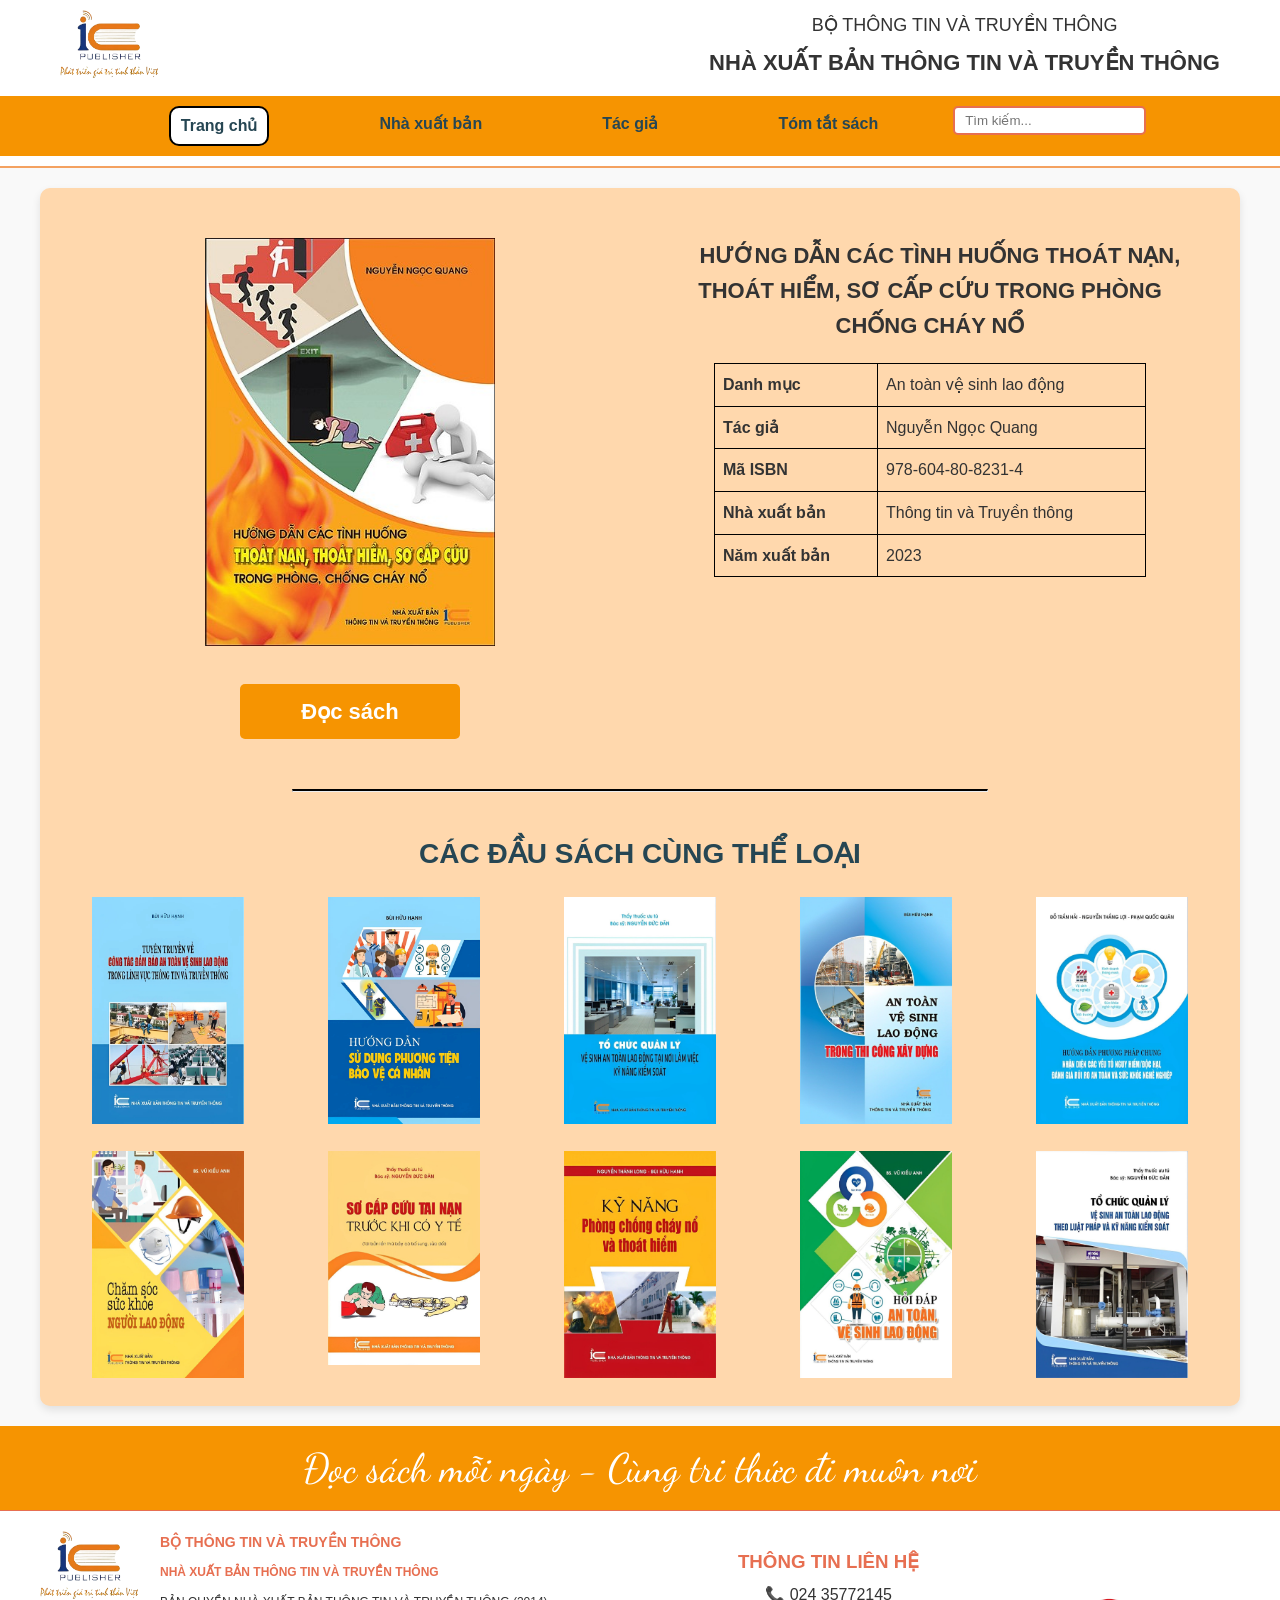
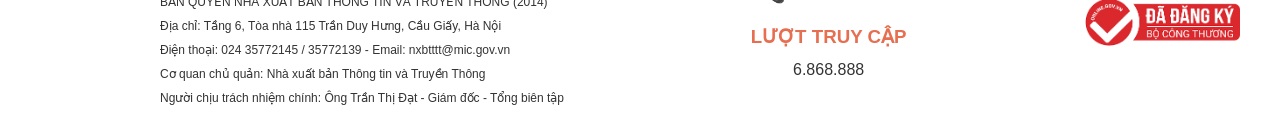
==== index.html @ b77275e0 "first commit" ====
<!DOCTYPE html>
<html lang="vi">

<head>
  <meta charset="UTF-8">
  <meta name="viewport" content="width=device-width, initial-scale=1.0">
  <title>Tác giả</title>
  <link rel="stylesheet" href="styles.css">
  <link rel="preconnect" href="https://fonts.googleapis.com">
  <link rel="preconnect" href="https://fonts.gstatic.com" crossorigin>
  <link href="https://fonts.googleapis.com/css2?family=Dancing+Script:wght@400..700&display=swap" rel="stylesheet">
</head>

<body>
  <header>
    <div class="header-content">
      <div class="logo">
        <a href="index.html"><img src="img/logo.png" alt="Logo"></a>
      </div>
      <div class="title">
        <p style="font-size: 18px;">BỘ THÔNG TIN VÀ TRUYỀN THÔNG</p>
        <h2 style="font-size: 22px;">NHÀ XUẤT BẢN THÔNG TIN VÀ TRUYỀN THÔNG</h2>
      </div>
    </div>
    <nav>
      <ul>
        <li class="menu cur-menu"><a href="#">Trang chủ</a></li>
        <li class="menu"><a href="nxb.html">Nhà xuất bản</a></li>
        <li class="menu"><a href="author.html">Tác giả</a></li>
        <li class="menu"><a href="summary.html">Tóm tắt sách</a></li>
        <li>
          <div class="search-bar">
            <input type="text" placeholder="Tìm kiếm...">
          </div>
        </li>
      </ul>
    </nav>
  </header>
  <main style="background-color: #ffd8ad;">
    <section class="introduction">
      <div class="image" style="align-items: center;">
        <img src="img/books/book.jpg" alt="Nhà Xuất Bản" class="book-cover">
        <div class="read-button">
          <a href="./chapters/chapter1.html">Đọc sách</a>
        </div>
      </div>
      <div class="content">
        <h3 class="content-title">HƯỚNG DẪN CÁC TÌNH HUỐNG THOÁT NẠN, THOÁT HIỂM, SƠ CẤP CỨU
          TRONG PHÒNG CHỐNG CHÁY NỔ</h3>
        <div class="table-container">
          <table id="table-content">
            <tbody>
              <th style="font-weight: bold;">Danh mục</th>
              <th>An toàn vệ sinh lao động
              </th>
            </tbody>
            <tbody>
              <td style="font-weight: bold;">Tác giả</td>
              <td>Nguyễn Ngọc Quang
              </td>
            </tbody>
            <tbody>
              <td style="font-weight: bold;">Mã ISBN</td>
              <td>978-604-80-8231-4</td>
            </tbody>
            <td style="font-weight: bold;">Nhà xuất bản</td>
            <td>Thông tin và Truyền thông</td>
            <tbody>
              <td style="font-weight: bold;">Năm xuất bản</td>
              <td>2023</td>
            </tbody>
          </table>
        </div>
      </div>
    </section>
    <hr class="hr">
    <section class="related-books">
      <h2>CÁC ĐẦU SÁCH CÙNG THỂ LOẠI</h2>
      <div class="book-grid">
        <div class="book-item">
          <img src="img/books/book1.jpg" alt="Book 1">
        </div>
        <div class="book-item">
          <img src="img/books/book2.jpg" alt="Book 2">
        </div>
        <div class="book-item">
          <img src="img/books/book3.jpg" alt="Book 3">
        </div>
        <div class="book-item">
          <img src="img/books/book4.jpg" alt="Book 4">
        </div>
        <div class="book-item">
          <img src="img/books/book5.jpg" alt="Book 5">
        </div>
        <div class="book-item">
          <img src="img/books/book6.jpg" alt="Book 6">
        </div>
        <div class="book-item">
          <img src="img/books/book7.jpg" alt="Book 7">
        </div>
        <div class="book-item">
          <img src="img/books/book8.jpg" alt="Book 8">
        </div>
        <div class="book-item">
          <img src="img/books/book9.jpg" alt="Book 9">
        </div>
        <div class="book-item">
          <img src="img/books/book10.jpg" alt="Book 10">
        </div>
      </div>
    </section>
  </main>
  <section class="slogan">
    Đọc sách mỗi ngày - Cùng tri thức đi muôn nơi
  </section>
  <footer>
    <div class="footer-top">
      <div class="footer-logo">
        <img src="img/logo.png" alt="Logo">
      </div>
      <div class="footer-info">
        <h3>BỘ THÔNG TIN VÀ TRUYỀN THÔNG</h3>
        <h4>NHÀ XUẤT BẢN THÔNG TIN VÀ TRUYỀN THÔNG</h4>
        <p>BẢN QUYỀN NHÀ XUẤT BẢN THÔNG TIN VÀ TRUYỀN THÔNG (2014)</p>
        <p>Địa chỉ: Tầng 6, Tòa nhà 115 Trần Duy Hưng, Cầu Giấy, Hà Nội</p>
        <p>Điện thoại: 024 35772145 / 35772139 - Email: nxbtttt@mic.gov.vn</p>
        <p>Cơ quan chủ quản: Nhà xuất bản Thông tin và Truyền Thông</p>
        <p>Người chịu trách nhiệm chính: Ông Trần Thị Đạt - Giám đốc - Tổng biên tập</p>
      </div>
      <div class="footer-contact">
        <div>
          <h3>THÔNG TIN LIÊN HỆ</h3>
          <p>📞 024 35772145</p>
        </div>
        <div>
          <h3>LƯỢT TRUY CẬP</h3>
          <p>6.868.888</p>
        </div>
      </div>
      <div class="container">
        <img class="registered" src="img/registered.png" alt="Đã Đăng Ký">
      </div>
    </div>
  </footer>
</body>
</html>
---- styles.css ----
* {
  margin: 0;
  padding: 0;
  box-sizing: border-box;
}

body {
  font-family: Arial, sans-serif;
  line-height: 1.6;
  background-color: #f9f9f9;
  color: #333;
}

/* Header Styles */
header {
  background-color: #ffffff;
  border-bottom: 2px solid #f4a261;
  padding: 10px 0;
}

.header-content {
  display: flex;
  justify-content: space-between;
  align-items: center;
  max-width: 1200px;
  margin: auto;
  padding: 0 20px;
}

header .logo img {
  width: 100px;
  height: auto;
}

header .title {
  text-align: center;
}

header .title h1,
header .title h2 {
  margin: 5px 0;
}

.search-bar {
  display: flex;
  align-items: center;
}

.search-bar input[type="text"] {
  padding: 5px 10px;
  border: 2px solid #e76f51;
  border-radius: 5px;
  outline: none;
}

.search-bar input[type="text"]:focus {
  border-color: black;
}

nav ul {
  list-style: none;
  display: flex;
  justify-content: center;
  padding: 10px 0;
  background-color: #f69401;
  margin-top: 10px;
}

nav ul li {
  margin: 0 15px;
}

nav ul li a {
  text-decoration: none;
  color: #264653;
  font-weight: bold;
}

nav ul li a:hover {
  text-decoration: underline;
}

main {
  max-width: 1200px;
  margin: 20px auto;
  padding: 20px;
  background-color: #fff;
  box-shadow: 0 4px 8px rgba(0, 0, 0, 0.1);
  border-radius: 10px;
}

.introduction {
  display: flex;
  justify-content: space-between;
  flex-wrap: wrap;
	margin-bottom: 50px;
}

.introduction .image {
  flex: 1;
  align-items: center;
	text-align: center;
}


.introduction .image img {
  max-width: 50%;
}

.book-cover {
	margin-top: 30px;
}

.introduction .content {
  flex: 2;
  max-width: 50%;
  padding-left: 20px;
  padding-right: 20px;
  text-align: justify;
  text-indent: 20px;
	margin-top: 30px;
}

.introduction p {
  margin-bottom: 10px;
  line-height: 1.8;
}

/* Footer Styles */
footer {
  background-color: #ffffff;
  text-align: center;
  border-top: 1px solid #e76f51;
  padding-top: 20px;
  padding-bottom: 10px;
}

.footer-top {
  display: flex;
  justify-content: space-between;
  max-width: 1200px;
  margin: auto;
  padding: 0;
}

.footer-logo img {
  width: 100px;
  height: auto;
}

.footer-info {
  text-align: left;
  flex: 1;
  padding: 0 20px;
  font-size: 12px;
}

.footer-info h3,
.footer-info h4 {
  color: #e76f51;
  margin-bottom: 10px;
}

.footer-info p {
  margin: 5px 0;
}

.footer-contact {
  display: flex;
  flex-direction: column;
  align-items: center;
  justify-content: center;
}

.footer-contact h3 {
  color: #e76f51;
  margin-bottom: 5px;
}

.footer-contact p {
  margin-bottom: 15px;
}

.menu {
  margin-left: 50px;
  margin-right: 50px;
  padding: 5px 10px;
  color: black;
  text-align: center;
  text-decoration: none;
  display: inline-block;
  font-size: 16px;
  cursor: pointer;
}

.slogan {
  background-color: #f69401;
  text-align: center;
  font-size: 40px;
  padding-top: 10px;
  padding-bottom: 10px;
  color: white;
  font-family: "Dancing Script", cursive;
}

.cur-menu {
  border-radius: 10px;
  border: 2px solid;
  background-color: white;
}

.container {
  margin-left: 160px;
  display: flex;
  align-items: center;
  justify-content: center;
}

.registered {
  height: 60px;
}

.content-title {
  text-transform: uppercase;
  text-align: center;
  font-size: 22px;
  margin-bottom: 15px;
}

.table-container {
  display: flex;
  justify-content: center;
  margin: 20px auto;
}

th {
  font-weight: normal;
}

#table-content {
  font-family: Arial, Helvetica, sans-serif;
  border-collapse: collapse;
  width: 80%;
}

#table-content td,
#table-content th {
  border: 1px solid black;
  padding: 8px;
}

#table-content tr:nth-child(even) {
  background-color: #f2f2f2;
}

#table-content tr:hover {
  background-color: #ddd;
}

#table-content th {
  text-align: left;
}

.read-button {
  background-color: #f69401;
  color: white;
  padding: 10px 20px;
  text-align: center;
  margin-top: 30px;
  margin-left: 180px;
  margin-right: 180px;
  font-size: 16px;
  cursor: pointer;
  border-radius: 5px;
}

div .read-button a {
  text-decoration: none;
  color: white;
  font-size: 22px;
  font-weight: bold;
}

.related-books {
  margin-top: 40px;
  text-align: center;
}

.related-books h2 {
  font-size: 28px;
  color: #264653;
  margin-bottom: 20px;
}

.book-grid {
  display: grid;
  grid-template-columns: repeat(5, 1fr);
  gap: 20px;
  justify-content: center;
}

.book-item img {
  width: 70%;
}

.hr{
	border-top: 2px solid black;
	margin: 0 auto;
	width: 60%;
}
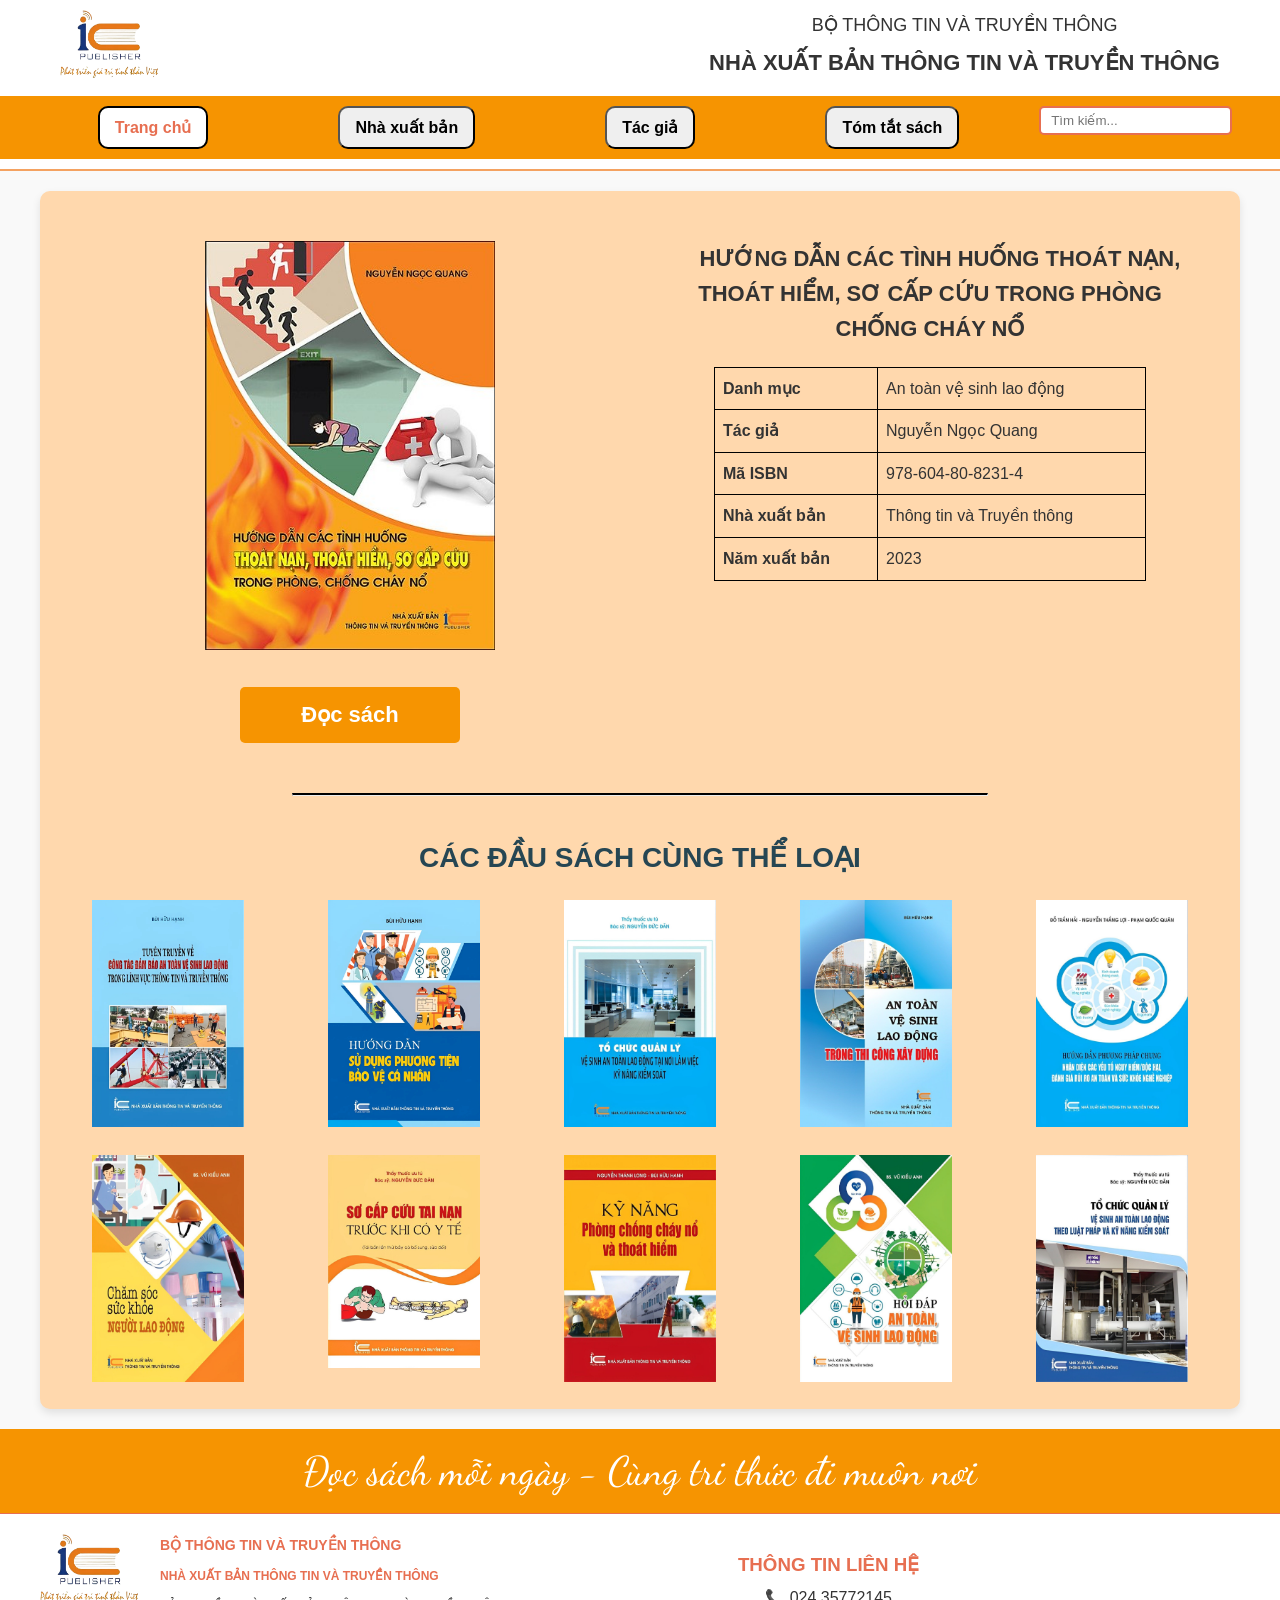
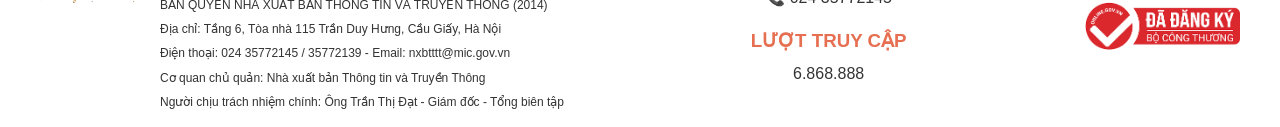
==== commit a3bd5e2c: "update" ====
--- a/index.html
+++ b/index.html
@@ -2,110 +2,112 @@
 <html lang="vi">
 
 <head>
-  <meta charset="UTF-8">
-  <meta name="viewport" content="width=device-width, initial-scale=1.0">
+  <meta charset="UTF-8" />
+  <meta name="viewport" content="width=device-width, initial-scale=1.0" />
   <title>Tác giả</title>
-  <link rel="stylesheet" href="styles.css">
-  <link rel="preconnect" href="https://fonts.googleapis.com">
-  <link rel="preconnect" href="https://fonts.gstatic.com" crossorigin>
-  <link href="https://fonts.googleapis.com/css2?family=Dancing+Script:wght@400..700&display=swap" rel="stylesheet">
+  <link rel="stylesheet" href="styles.css" />
+  <link rel="preconnect" href="https://fonts.googleapis.com" />
+  <link rel="preconnect" href="https://fonts.gstatic.com" crossorigin />
+  <link href="https://fonts.googleapis.com/css2?family=Dancing+Script:wght@400..700&display=swap" rel="stylesheet" />
 </head>
 
 <body>
   <header>
     <div class="header-content">
       <div class="logo">
-        <a href="index.html"><img src="img/logo.png" alt="Logo"></a>
+        <a href="index.html"><img src="img/logo.png" alt="Logo" /></a>
       </div>
       <div class="title">
-        <p style="font-size: 18px;">BỘ THÔNG TIN VÀ TRUYỀN THÔNG</p>
-        <h2 style="font-size: 22px;">NHÀ XUẤT BẢN THÔNG TIN VÀ TRUYỀN THÔNG</h2>
+        <p style="font-size: 18px">BỘ THÔNG TIN VÀ TRUYỀN THÔNG</p>
+        <h2 style="font-size: 22px">
+          NHÀ XUẤT BẢN THÔNG TIN VÀ TRUYỀN THÔNG
+        </h2>
       </div>
     </div>
     <nav>
       <ul>
-        <li class="menu cur-menu"><a href="#">Trang chủ</a></li>
-        <li class="menu"><a href="nxb.html">Nhà xuất bản</a></li>
-        <li class="menu"><a href="author.html">Tác giả</a></li>
-        <li class="menu"><a href="summary.html">Tóm tắt sách</a></li>
+        <li><button onclick="location.href = '#';" class="menu cur-menu">Trang chủ</button></li>
+        <li><button onclick="location.href = 'nxb.html';" class="menu">Nhà xuất bản</button></li>
+        <li><button onclick="location.href = 'author.html';" class="menu">Tác giả</button></li>
+        <li><button onclick="location.href = 'summary.html';" class="menu">Tóm tắt sách</button></li>
         <li>
-          <div class="search-bar">
-            <input type="text" placeholder="Tìm kiếm...">
-          </div>
+          <div class="search-bar"> <input type="text" placeholder="Tìm kiếm..."> </div>
         </li>
       </ul>
     </nav>
   </header>
-  <main style="background-color: #ffd8ad;">
+  <main style="background-color: #ffd8ad">
     <section class="introduction">
-      <div class="image" style="align-items: center;">
-        <img src="img/books/book.jpg" alt="Nhà Xuất Bản" class="book-cover">
+      <div class="image" style="align-items: center">
+        <img src="img/books/book.jpg" alt="Nhà Xuất Bản" class="book-cover" />
         <div class="read-button">
-          <a href="./chapters/chapter1.html">Đọc sách</a>
+          <a href="./chapters/cover.html">
+            <div>Đọc sách</div>
+          </a>
         </div>
       </div>
       <div class="content">
-        <h3 class="content-title">HƯỚNG DẪN CÁC TÌNH HUỐNG THOÁT NẠN, THOÁT HIỂM, SƠ CẤP CỨU
-          TRONG PHÒNG CHỐNG CHÁY NỔ</h3>
+        <h3 class="content-title">
+          HƯỚNG DẪN CÁC TÌNH HUỐNG THOÁT NẠN, THOÁT HIỂM, SƠ CẤP CỨU TRONG
+          PHÒNG CHỐNG CHÁY NỔ
+        </h3>
         <div class="table-container">
           <table id="table-content">
             <tbody>
-              <th style="font-weight: bold;">Danh mục</th>
-              <th>An toàn vệ sinh lao động
-              </th>
+              <th style="font-weight: bold">Danh mục</th>
+              <th>An toàn vệ sinh lao động</th>
             </tbody>
             <tbody>
-              <td style="font-weight: bold;">Tác giả</td>
-              <td>Nguyễn Ngọc Quang
-              </td>
+              <td style="font-weight: bold">Tác giả</td>
+              <td>Nguyễn Ngọc Quang</td>
             </tbody>
             <tbody>
-              <td style="font-weight: bold;">Mã ISBN</td>
+              <td style="font-weight: bold">Mã ISBN</td>
               <td>978-604-80-8231-4</td>
             </tbody>
-            <td style="font-weight: bold;">Nhà xuất bản</td>
+            <td style="font-weight: bold">Nhà xuất bản</td>
             <td>Thông tin và Truyền thông</td>
             <tbody>
-              <td style="font-weight: bold;">Năm xuất bản</td>
+              <td style="font-weight: bold">Năm xuất bản</td>
               <td>2023</td>
             </tbody>
           </table>
         </div>
       </div>
     </section>
-    <hr class="hr">
+    <hr class="hr" />
     <section class="related-books">
       <h2>CÁC ĐẦU SÁCH CÙNG THỂ LOẠI</h2>
       <div class="book-grid">
         <div class="book-item">
-          <img src="img/books/book1.jpg" alt="Book 1">
+          <img src="img/books/book1.jpg" alt="Book 1" />
         </div>
         <div class="book-item">
-          <img src="img/books/book2.jpg" alt="Book 2">
+          <img src="img/books/book2.jpg" alt="Book 2" />
         </div>
         <div class="book-item">
-          <img src="img/books/book3.jpg" alt="Book 3">
+          <img src="img/books/book3.jpg" alt="Book 3" />
         </div>
         <div class="book-item">
-          <img src="img/books/book4.jpg" alt="Book 4">
+          <img src="img/books/book4.jpg" alt="Book 4" />
         </div>
         <div class="book-item">
-          <img src="img/books/book5.jpg" alt="Book 5">
+          <img src="img/books/book5.jpg" alt="Book 5" />
         </div>
         <div class="book-item">
-          <img src="img/books/book6.jpg" alt="Book 6">
+          <img src="img/books/book6.jpg" alt="Book 6" />
         </div>
         <div class="book-item">
-          <img src="img/books/book7.jpg" alt="Book 7">
+          <img src="img/books/book7.jpg" alt="Book 7" />
         </div>
         <div class="book-item">
-          <img src="img/books/book8.jpg" alt="Book 8">
+          <img src="img/books/book8.jpg" alt="Book 8" />
         </div>
         <div class="book-item">
-          <img src="img/books/book9.jpg" alt="Book 9">
+          <img src="img/books/book9.jpg" alt="Book 9" />
         </div>
         <div class="book-item">
-          <img src="img/books/book10.jpg" alt="Book 10">
+          <img src="img/books/book10.jpg" alt="Book 10" />
         </div>
       </div>
     </section>
@@ -116,7 +118,7 @@
   <footer>
     <div class="footer-top">
       <div class="footer-logo">
-        <img src="img/logo.png" alt="Logo">
+        <img src="img/logo.png" alt="Logo" />
       </div>
       <div class="footer-info">
         <h3>BỘ THÔNG TIN VÀ TRUYỀN THÔNG</h3>
@@ -125,7 +127,10 @@
         <p>Địa chỉ: Tầng 6, Tòa nhà 115 Trần Duy Hưng, Cầu Giấy, Hà Nội</p>
         <p>Điện thoại: 024 35772145 / 35772139 - Email: nxbtttt@mic.gov.vn</p>
         <p>Cơ quan chủ quản: Nhà xuất bản Thông tin và Truyền Thông</p>
-        <p>Người chịu trách nhiệm chính: Ông Trần Thị Đạt - Giám đốc - Tổng biên tập</p>
+        <p>
+          Người chịu trách nhiệm chính: Ông Trần Thị Đạt - Giám đốc - Tổng
+          biên tập
+        </p>
       </div>
       <div class="footer-contact">
         <div>
@@ -138,9 +143,10 @@
         </div>
       </div>
       <div class="container">
-        <img class="registered" src="img/registered.png" alt="Đã Đăng Ký">
+        <img class="registered" src="img/registered.png" alt="Đã Đăng Ký" />
       </div>
     </div>
   </footer>
 </body>
-</html>
+
+</html>
--- a/styles.css
+++ b/styles.css
@@ -1,110 +1,109 @@
 * {
-  margin: 0;
-  padding: 0;
-  box-sizing: border-box;
+	margin: 0;
+	padding: 0;
+	box-sizing: border-box;
 }
 
 body {
-  font-family: Arial, sans-serif;
-  line-height: 1.6;
-  background-color: #f9f9f9;
-  color: #333;
+	font-family: Arial, sans-serif;
+	line-height: 1.6;
+	background-color: #f9f9f9;
+	color: #333;
 }
 
 /* Header Styles */
 header {
-  background-color: #ffffff;
-  border-bottom: 2px solid #f4a261;
-  padding: 10px 0;
+	background-color: #ffffff;
+	border-bottom: 2px solid #f4a261;
+	padding: 10px 0;
 }
 
 .header-content {
-  display: flex;
-  justify-content: space-between;
-  align-items: center;
-  max-width: 1200px;
-  margin: auto;
-  padding: 0 20px;
+	display: flex;
+	justify-content: space-between;
+	align-items: center;
+	max-width: 1200px;
+	margin: auto;
+	padding: 0 20px;
 }
 
 header .logo img {
-  width: 100px;
-  height: auto;
+	width: 100px;
+	height: auto;
 }
 
 header .title {
-  text-align: center;
+	text-align: center;
 }
 
 header .title h1,
 header .title h2 {
-  margin: 5px 0;
+	margin: 5px 0;
 }
 
 .search-bar {
-  display: flex;
-  align-items: center;
+	display: flex;
+	align-items: center;
 }
 
 .search-bar input[type="text"] {
-  padding: 5px 10px;
-  border: 2px solid #e76f51;
-  border-radius: 5px;
-  outline: none;
+	padding: 5px 10px;
+	border: 2px solid #e76f51;
+	border-radius: 5px;
+	outline: none;
 }
 
 .search-bar input[type="text"]:focus {
-  border-color: black;
+	border-color: black;
 }
 
 nav ul {
-  list-style: none;
-  display: flex;
-  justify-content: center;
-  padding: 10px 0;
-  background-color: #f69401;
-  margin-top: 10px;
+	list-style: none;
+	display: flex;
+	justify-content: center;
+	padding: 10px 0;
+	background-color: #f69401;
+	margin-top: 10px;
 }
 
 nav ul li {
-  margin: 0 15px;
+	margin: 0 15px;
 }
 
 nav ul li a {
-  text-decoration: none;
-  color: #264653;
-  font-weight: bold;
+	text-decoration: none;
+	color: #264653;
+	font-weight: bold;
 }
 
 nav ul li a:hover {
-  text-decoration: underline;
+	text-decoration: underline;
 }
 
 main {
-  max-width: 1200px;
-  margin: 20px auto;
-  padding: 20px;
-  background-color: #fff;
-  box-shadow: 0 4px 8px rgba(0, 0, 0, 0.1);
-  border-radius: 10px;
+	max-width: 1200px;
+	margin: 20px auto;
+	padding: 20px;
+	background-color: #fff;
+	box-shadow: 0 4px 8px rgba(0, 0, 0, 0.1);
+	border-radius: 10px;
 }
 
 .introduction {
-  display: flex;
-  justify-content: space-between;
-  flex-wrap: wrap;
+	display: flex;
+	justify-content: space-between;
+	flex-wrap: wrap;
 	margin-bottom: 50px;
 }
 
 .introduction .image {
-  flex: 1;
-  align-items: center;
-	text-align: center;
-}
-
+	flex: 1;
+	align-items: center;
+	text-align: center;
+}
 
 .introduction .image img {
-  max-width: 50%;
+	max-width: 50%;
 }
 
 .book-cover {
@@ -112,199 +111,206 @@
 }
 
 .introduction .content {
-  flex: 2;
-  max-width: 50%;
-  padding-left: 20px;
-  padding-right: 20px;
-  text-align: justify;
-  text-indent: 20px;
+	flex: 2;
+	max-width: 50%;
+	padding-left: 20px;
+	padding-right: 20px;
+	text-align: justify;
+	text-indent: 20px;
 	margin-top: 30px;
 }
 
 .introduction p {
-  margin-bottom: 10px;
-  line-height: 1.8;
+	margin-bottom: 10px;
+	line-height: 1.8;
 }
 
 /* Footer Styles */
 footer {
-  background-color: #ffffff;
-  text-align: center;
-  border-top: 1px solid #e76f51;
-  padding-top: 20px;
-  padding-bottom: 10px;
+	background-color: #ffffff;
+	text-align: center;
+	border-top: 1px solid #e76f51;
+	padding-top: 20px;
+	padding-bottom: 10px;
 }
 
 .footer-top {
-  display: flex;
-  justify-content: space-between;
-  max-width: 1200px;
-  margin: auto;
-  padding: 0;
+	display: flex;
+	justify-content: space-between;
+	max-width: 1200px;
+	margin: auto;
+	padding: 0;
 }
 
 .footer-logo img {
-  width: 100px;
-  height: auto;
+	width: 100px;
+	height: auto;
 }
 
 .footer-info {
-  text-align: left;
-  flex: 1;
-  padding: 0 20px;
-  font-size: 12px;
+	text-align: left;
+	flex: 1;
+	padding: 0 20px;
+	font-size: 12px;
 }
 
 .footer-info h3,
 .footer-info h4 {
-  color: #e76f51;
-  margin-bottom: 10px;
+	color: #e76f51;
+	margin-bottom: 10px;
 }
 
 .footer-info p {
-  margin: 5px 0;
+	margin: 5px 0;
 }
 
 .footer-contact {
-  display: flex;
-  flex-direction: column;
-  align-items: center;
-  justify-content: center;
+	display: flex;
+	flex-direction: column;
+	align-items: center;
+	justify-content: center;
 }
 
 .footer-contact h3 {
-  color: #e76f51;
-  margin-bottom: 5px;
+	color: #e76f51;
+	margin-bottom: 5px;
 }
 
 .footer-contact p {
-  margin-bottom: 15px;
+	margin-bottom: 15px;
 }
 
 .menu {
-  margin-left: 50px;
-  margin-right: 50px;
-  padding: 5px 10px;
-  color: black;
-  text-align: center;
-  text-decoration: none;
-  display: inline-block;
-  font-size: 16px;
-  cursor: pointer;
+	margin-left: 50px;
+	margin-right: 50px;
+	padding: 10px 15px;
+	color: black;
+	text-align: center;
+	text-decoration: none;
+	display: inline-block;
+	font-size: 16px;
+	cursor: pointer;
+	font-weight: bold;
+	border-radius: 10px;
 }
 
 .slogan {
-  background-color: #f69401;
-  text-align: center;
-  font-size: 40px;
-  padding-top: 10px;
-  padding-bottom: 10px;
-  color: white;
-  font-family: "Dancing Script", cursive;
+	background-color: #f69401;
+	text-align: center;
+	font-size: 40px;
+	padding-top: 10px;
+	padding-bottom: 10px;
+	color: white;
+	font-family: "Dancing Script", cursive;
 }
 
 .cur-menu {
-  border-radius: 10px;
-  border: 2px solid;
-  background-color: white;
+	border-radius: 10px;
+	border: 2px solid black;
+	background-color: white;
+	color: #e76f51;
 }
 
 .container {
-  margin-left: 160px;
-  display: flex;
-  align-items: center;
-  justify-content: center;
+	margin-left: 160px;
+	display: flex;
+	align-items: center;
+	justify-content: center;
 }
 
 .registered {
-  height: 60px;
+	height: 60px;
 }
 
 .content-title {
-  text-transform: uppercase;
-  text-align: center;
-  font-size: 22px;
-  margin-bottom: 15px;
+	text-transform: uppercase;
+	text-align: center;
+	font-size: 22px;
+	margin-bottom: 15px;
 }
 
 .table-container {
-  display: flex;
-  justify-content: center;
-  margin: 20px auto;
+	display: flex;
+	justify-content: center;
+	margin: 20px auto;
 }
 
 th {
-  font-weight: normal;
+	font-weight: normal;
 }
 
 #table-content {
-  font-family: Arial, Helvetica, sans-serif;
-  border-collapse: collapse;
-  width: 80%;
+	font-family: Arial, Helvetica, sans-serif;
+	border-collapse: collapse;
+	width: 80%;
 }
 
 #table-content td,
 #table-content th {
-  border: 1px solid black;
-  padding: 8px;
+	border: 1px solid black;
+	padding: 8px;
 }
 
 #table-content tr:nth-child(even) {
-  background-color: #f2f2f2;
+	background-color: #f2f2f2;
 }
 
 #table-content tr:hover {
-  background-color: #ddd;
+	background-color: #ddd;
 }
 
 #table-content th {
-  text-align: left;
+	text-align: left;
 }
 
 .read-button {
-  background-color: #f69401;
-  color: white;
-  padding: 10px 20px;
-  text-align: center;
-  margin-top: 30px;
-  margin-left: 180px;
-  margin-right: 180px;
-  font-size: 16px;
-  cursor: pointer;
-  border-radius: 5px;
+	background-color: #f69401;
+	color: white;
+	padding: 10px 20px;
+	text-align: center;
+	margin-top: 30px;
+	margin-left: 180px;
+	margin-right: 180px;
+	font-size: 16px;
+	cursor: pointer;
+	border-radius: 5px;
 }
 
 div .read-button a {
-  text-decoration: none;
-  color: white;
-  font-size: 22px;
-  font-weight: bold;
+	text-decoration: none;
+	color: white;
+	font-size: 22px;
+	font-weight: bold;
 }
 
 .related-books {
-  margin-top: 40px;
-  text-align: center;
+	margin-top: 40px;
+	text-align: center;
 }
 
 .related-books h2 {
-  font-size: 28px;
-  color: #264653;
-  margin-bottom: 20px;
+	font-size: 28px;
+	color: #264653;
+	margin-bottom: 20px;
 }
 
 .book-grid {
-  display: grid;
-  grid-template-columns: repeat(5, 1fr);
-  gap: 20px;
-  justify-content: center;
+	display: grid;
+	grid-template-columns: repeat(5, 1fr);
+	gap: 20px;
+	justify-content: center;
 }
 
 .book-item img {
-  width: 70%;
-}
-
-.hr{
+	width: 70%;
+}
+
+.hr {
 	border-top: 2px solid black;
 	margin: 0 auto;
 	width: 60%;
-}+}
+
+div.menu :hover {
+	background-color: #f69401;
+}
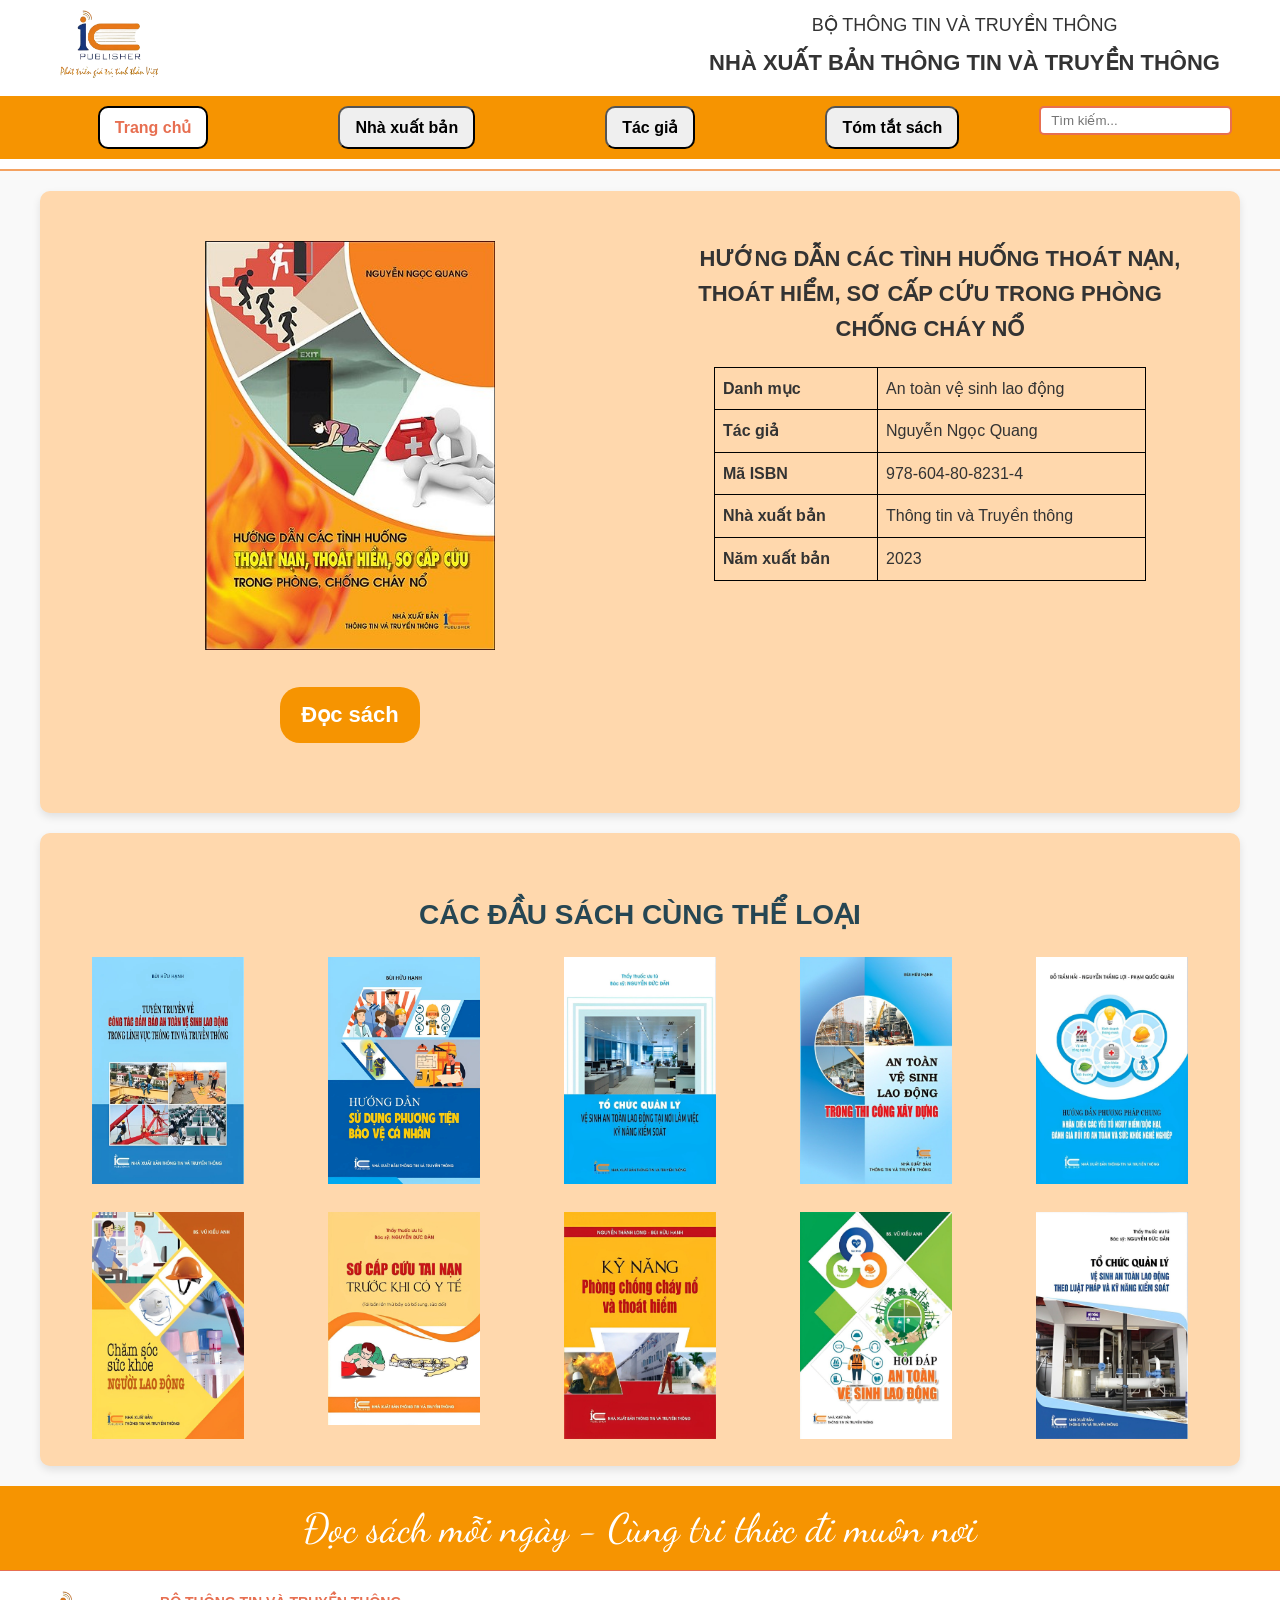
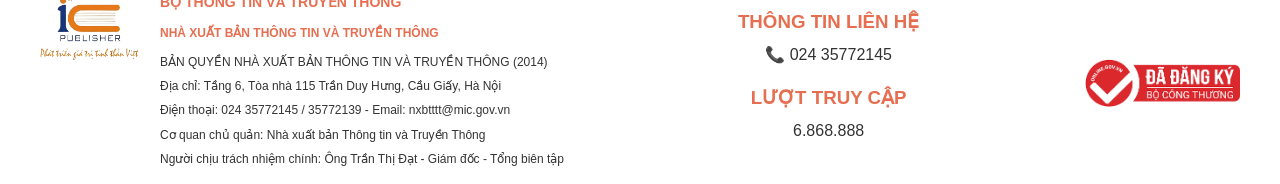
==== commit dd05d82a: "update" ====
--- a/index.html
+++ b/index.html
@@ -4,7 +4,7 @@
 <head>
   <meta charset="UTF-8" />
   <meta name="viewport" content="width=device-width, initial-scale=1.0" />
-  <title>Tác giả</title>
+  <title>Trang chủ</title>
   <link rel="stylesheet" href="styles.css" />
   <link rel="preconnect" href="https://fonts.googleapis.com" />
   <link rel="preconnect" href="https://fonts.gstatic.com" crossorigin />
@@ -75,43 +75,43 @@
         </div>
       </div>
     </section>
-    <hr class="hr" />
-    <section class="related-books">
-      <h2>CÁC ĐẦU SÁCH CÙNG THỂ LOẠI</h2>
-      <div class="book-grid">
-        <div class="book-item">
-          <img src="img/books/book1.jpg" alt="Book 1" />
-        </div>
-        <div class="book-item">
-          <img src="img/books/book2.jpg" alt="Book 2" />
-        </div>
-        <div class="book-item">
-          <img src="img/books/book3.jpg" alt="Book 3" />
-        </div>
-        <div class="book-item">
-          <img src="img/books/book4.jpg" alt="Book 4" />
-        </div>
-        <div class="book-item">
-          <img src="img/books/book5.jpg" alt="Book 5" />
-        </div>
-        <div class="book-item">
-          <img src="img/books/book6.jpg" alt="Book 6" />
-        </div>
-        <div class="book-item">
-          <img src="img/books/book7.jpg" alt="Book 7" />
-        </div>
-        <div class="book-item">
-          <img src="img/books/book8.jpg" alt="Book 8" />
-        </div>
-        <div class="book-item">
-          <img src="img/books/book9.jpg" alt="Book 9" />
-        </div>
-        <div class="book-item">
-          <img src="img/books/book10.jpg" alt="Book 10" />
-        </div>
+  </main>
+
+  <main style="background-color: #ffd8ad"><section class="related-books">
+    <h2>CÁC ĐẦU SÁCH CÙNG THỂ LOẠI</h2>
+    <div class="book-grid">
+      <div class="book-item">
+        <img src="img/books/book1.jpg" alt="Book 1" />
       </div>
-    </section>
-  </main>
+      <div class="book-item">
+        <img src="img/books/book2.jpg" alt="Book 2" />
+      </div>
+      <div class="book-item">
+        <img src="img/books/book3.jpg" alt="Book 3" />
+      </div>
+      <div class="book-item">
+        <img src="img/books/book4.jpg" alt="Book 4" />
+      </div>
+      <div class="book-item">
+        <img src="img/books/book5.jpg" alt="Book 5" />
+      </div>
+      <div class="book-item">
+        <img src="img/books/book6.jpg" alt="Book 6" />
+      </div>
+      <div class="book-item">
+        <img src="img/books/book7.jpg" alt="Book 7" />
+      </div>
+      <div class="book-item">
+        <img src="img/books/book8.jpg" alt="Book 8" />
+      </div>
+      <div class="book-item">
+        <img src="img/books/book9.jpg" alt="Book 9" />
+      </div>
+      <div class="book-item">
+        <img src="img/books/book10.jpg" alt="Book 10" />
+      </div>
+    </div>
+  </section></main>
   <section class="slogan">
     Đọc sách mỗi ngày - Cùng tri thức đi muôn nơi
   </section>
--- a/styles.css
+++ b/styles.css
@@ -269,11 +269,11 @@
 	padding: 10px 20px;
 	text-align: center;
 	margin-top: 30px;
-	margin-left: 180px;
-	margin-right: 180px;
+	margin-left: 220px;
+	margin-right: 220px;
 	font-size: 16px;
 	cursor: pointer;
-	border-radius: 5px;
+	border-radius: 20px;
 }
 
 div .read-button a {
@@ -305,12 +305,6 @@
 	width: 70%;
 }
 
-.hr {
-	border-top: 2px solid black;
-	margin: 0 auto;
-	width: 60%;
-}
-
 div.menu :hover {
 	background-color: #f69401;
 }
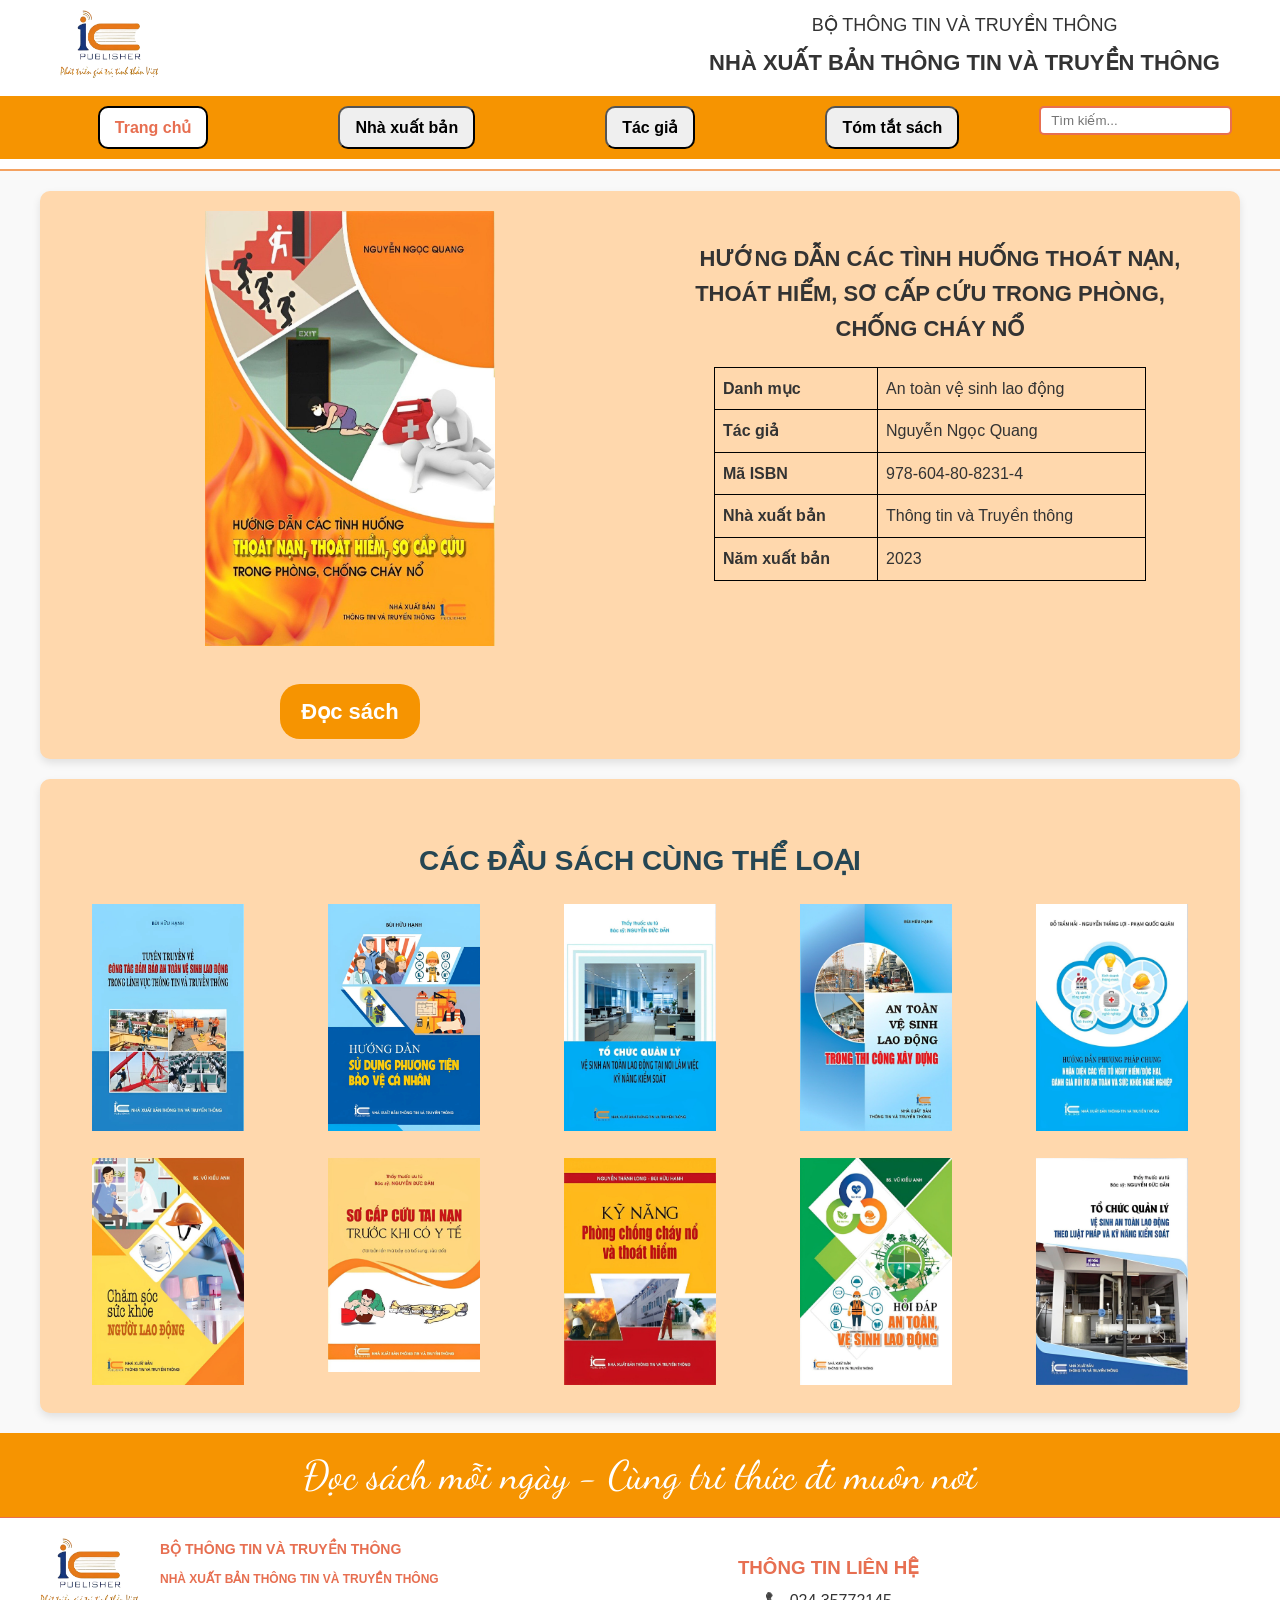
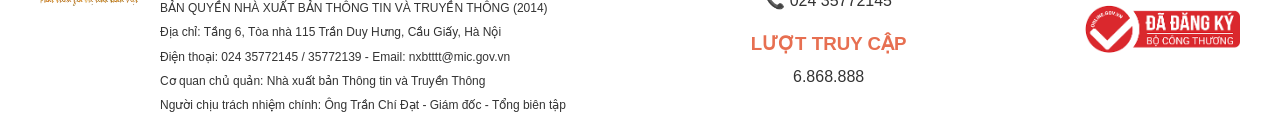
==== commit 30a72a96: "text" ====
--- a/index.html
+++ b/index.html
@@ -49,7 +49,7 @@
       <div class="content">
         <h3 class="content-title">
           HƯỚNG DẪN CÁC TÌNH HUỐNG THOÁT NẠN, THOÁT HIỂM, SƠ CẤP CỨU TRONG
-          PHÒNG CHỐNG CHÁY NỔ
+          PHÒNG, CHỐNG CHÁY NỔ
         </h3>
         <div class="table-container">
           <table id="table-content">
@@ -128,7 +128,7 @@
         <p>Điện thoại: 024 35772145 / 35772139 - Email: nxbtttt@mic.gov.vn</p>
         <p>Cơ quan chủ quản: Nhà xuất bản Thông tin và Truyền Thông</p>
         <p>
-          Người chịu trách nhiệm chính: Ông Trần Thị Đạt - Giám đốc - Tổng
+          Người chịu trách nhiệm chính: Ông Trần Chí Đạt - Giám đốc - Tổng
           biên tập
         </p>
       </div>
--- a/styles.css
+++ b/styles.css
@@ -93,7 +93,7 @@
 	display: flex;
 	justify-content: space-between;
 	flex-wrap: wrap;
-	margin-bottom: 50px;
+	/* margin-bottom: 50px; */
 }
 
 .introduction .image {
@@ -107,7 +107,7 @@
 }
 
 .book-cover {
-	margin-top: 30px;
+	width: 400px;
 }
 
 .introduction .content {
